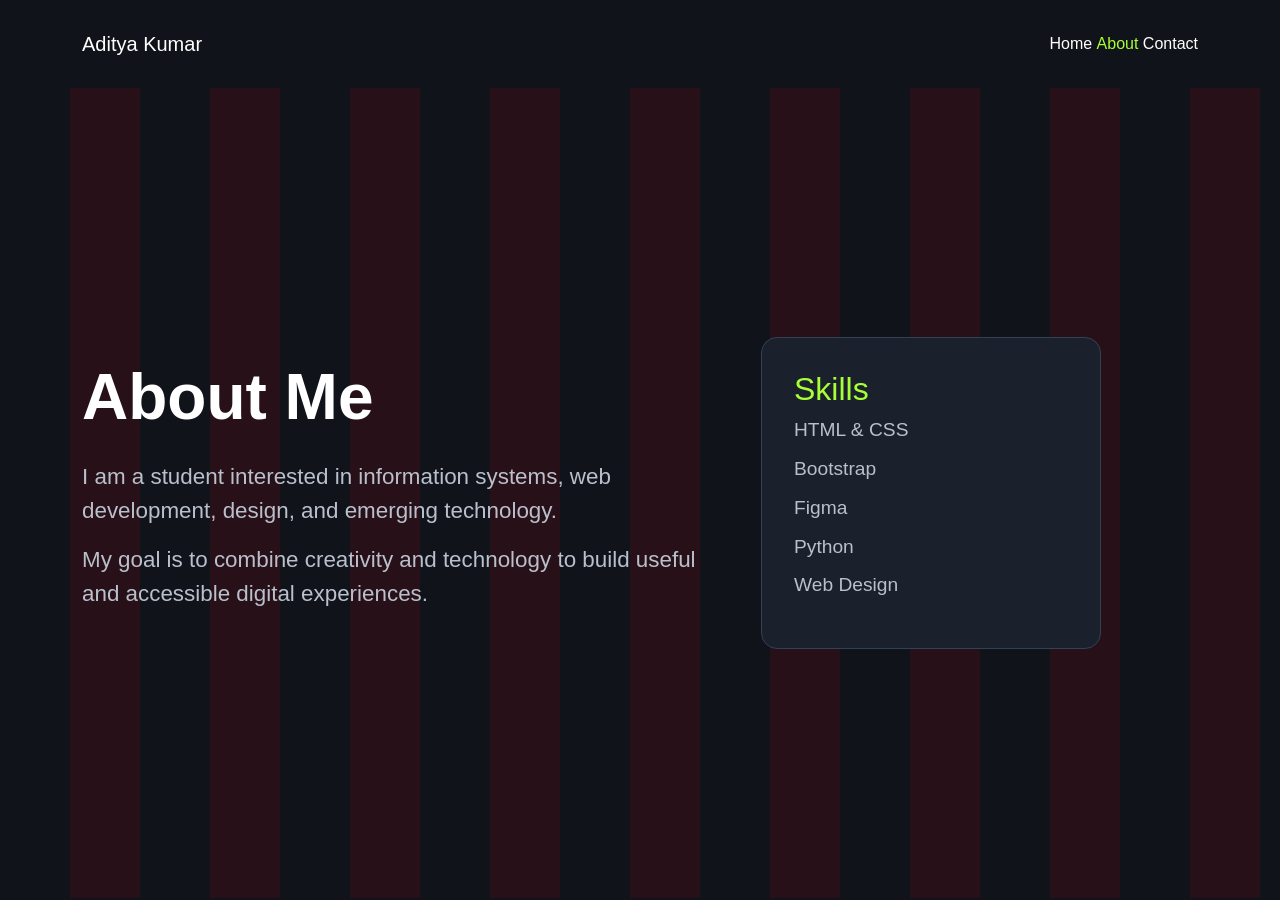
==== about.html @ cc33f372 "Add website files Add website files" ====
<!DOCTYPE html>
<html lang="en">
<head>
  <meta charset="UTF-8">
  <meta name="viewport" content="width=device-width, initial-scale=1">

  <title>About - Aditya Kumar</title>

  <link
    href="https://cdn.jsdelivr.net/npm/bootstrap@5.3.8/dist/css/bootstrap.min.css"
    rel="stylesheet">

  <link rel="stylesheet" href="css/styles.css">
</head>

<body>
  <nav class="navbar navbar-expand-lg site-nav">
    <div class="container">
      <a class="navbar-brand" href="index.html">Aditya Kumar</a>

      <div>
        <a class="nav-link d-inline-block" href="index.html">Home</a>
        <a class="nav-link d-inline-block active" href="about.html">About</a>
        <a class="nav-link d-inline-block" href="contact.html">Contact</a>
      </div>
    </div>
  </nav>

  <main class="page-section">
    <div class="container">
      <div class="row align-items-center g-5">
        <div class="col-lg-7">
          <h1>About Me</h1>

          <p>
            I am a student interested in information systems,
            web development, design, and emerging technology.
          </p>

          <p>
            My goal is to combine creativity and technology
            to build useful and accessible digital experiences.
          </p>
        </div>

        <div class="col-lg-4">
          <div class="skills-card">
            <h2>Skills</h2>

            <ul class="list-unstyled">
              <li>HTML & CSS</li>
              <li>Bootstrap</li>
              <li>Figma</li>
              <li>Python</li>
              <li>Web Design</li>
            </ul>
          </div>
        </div>
      </div>
    </div>
  </main>

  <script src="https://cdn.jsdelivr.net/npm/bootstrap@5.3.8/dist/js/bootstrap.bundle.min.js"></script>
</body>
</html>
---- css/styles.css ----
:root {
  --background: #10131a;
  --stripe: #281018;
  --accent: #a8ff35;
  --light-text: #ffffff;
  --muted-text: #b9c0cc;
  --card-background: #1a202c;
}

body {
  margin: 0;
  background-color: var(--background);
  color: var(--light-text);
  font-family: Arial, sans-serif;
}

.site-nav {
  background: transparent;
  padding: 24px 0;
}

.navbar-brand,
.nav-link {
  color: var(--light-text) !important;
}

.nav-link:hover,
.nav-link.active {
  color: var(--accent) !important;
}

.navbar-toggler {
  border-color: var(--accent);
}

.hero-section,
.page-section {
  min-height: calc(100vh - 90px);
  display: flex;
  align-items: center;
  background: repeating-linear-gradient(
    90deg,
    var(--background) 0px,
    var(--background) 70px,
    var(--stripe) 70px,
    var(--stripe) 140px
  );
}

.hero-section h1,
.page-section h1 {
  font-size: 4rem;
  font-weight: 700;
  margin-bottom: 24px;
}

.hero-section .lead,
.page-section p {
  max-width: 650px;
  color: var(--muted-text);
  font-size: 1.4rem;
}

.btn-accent {
  margin-top: 20px;
  background-color: var(--accent);
  color: #000;
  border: none;
  border-radius: 10px;
  padding: 16px 28px;
  font-weight: 700;
}

.btn-accent:hover {
  background-color: #c5ff70;
  color: #000;
}

.skills-card,
.contact-card {
  background-color: var(--card-background);
  border: 1px solid #334155;
  border-radius: 16px;
  padding: 32px;
}

.skills-card h2,
.contact-card h2 {
  color: var(--accent);
}

.skills-card li {
  color: var(--muted-text);
  font-size: 1.2rem;
  margin-bottom: 10px;
}

.form-control {
  background-color: #1a202c;
  color: white;
  border: 1px solid #475569;
}

.form-control:focus {
  background-color: #1a202c;
  color: white;
  border-color: var(--accent);
  box-shadow: 0 0 0 0.2rem rgba(168, 255, 53, 0.25);
}
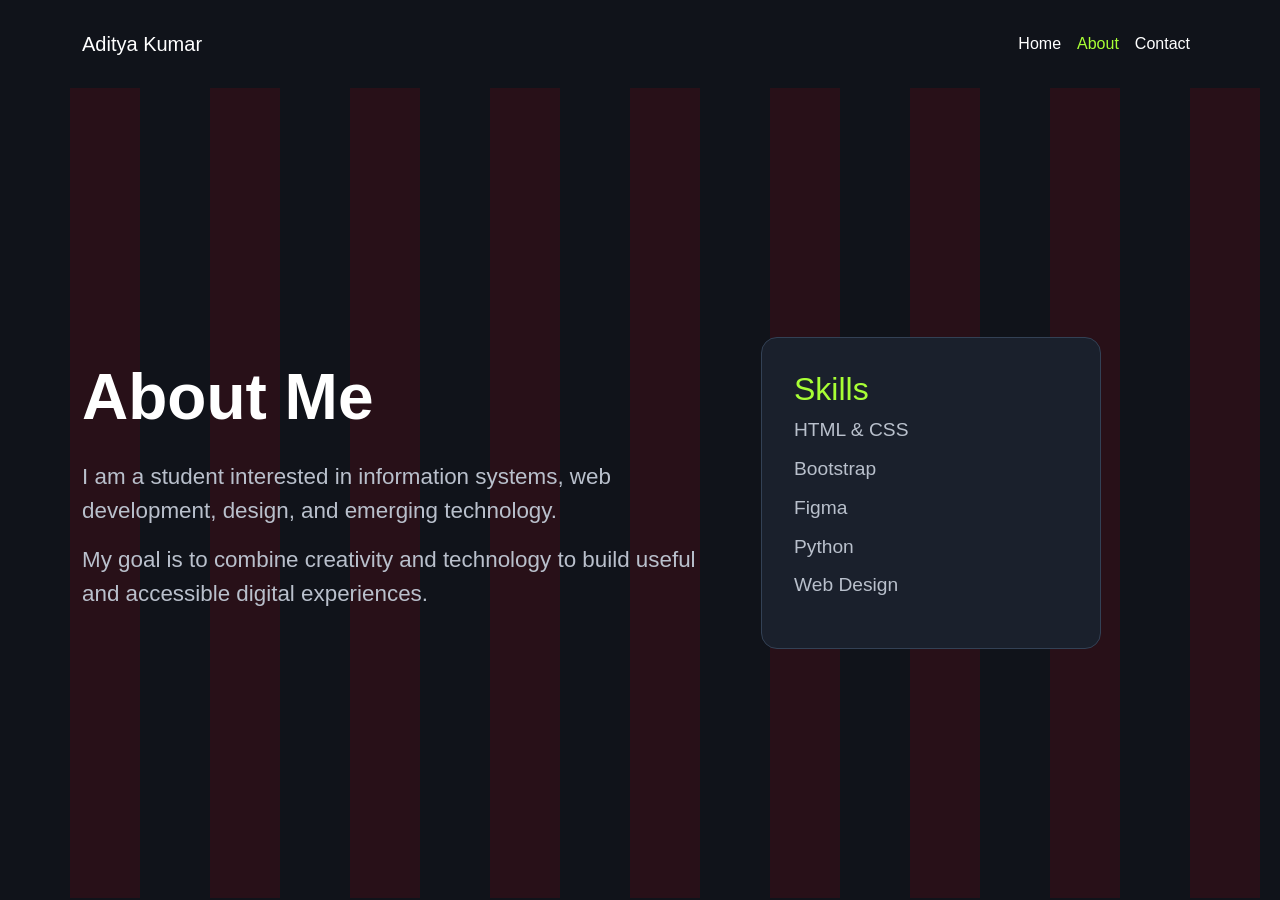
==== commit 4853fef2: "Fix navigation alignment Fix navigation alignment" ====
--- a/about.html
+++ b/about.html
@@ -18,10 +18,26 @@
     <div class="container">
       <a class="navbar-brand" href="index.html">Aditya Kumar</a>
 
-      <div>
-        <a class="nav-link d-inline-block" href="index.html">Home</a>
-        <a class="nav-link d-inline-block active" href="about.html">About</a>
-        <a class="nav-link d-inline-block" href="contact.html">Contact</a>
+      <button
+        class="navbar-toggler"
+        type="button"
+        data-bs-toggle="collapse"
+        data-bs-target="#mainNavigation">
+        <span class="navbar-toggler-icon"></span>
+      </button>
+
+      <div class="collapse navbar-collapse" id="mainNavigation">
+        <ul class="navbar-nav ms-auto">
+          <li class="nav-item">
+            <a class="nav-link" href="index.html">Home</a>
+          </li>
+          <li class="nav-item">
+            <a class="nav-link active" href="about.html">About</a>
+          </li>
+          <li class="nav-item">
+            <a class="nav-link" href="contact.html">Contact</a>
+          </li>
+        </ul>
       </div>
     </div>
   </nav>
@@ -62,4 +78,4 @@
 
   <script src="https://cdn.jsdelivr.net/npm/bootstrap@5.3.8/dist/js/bootstrap.bundle.min.js"></script>
 </body>
-</html>+</html>
